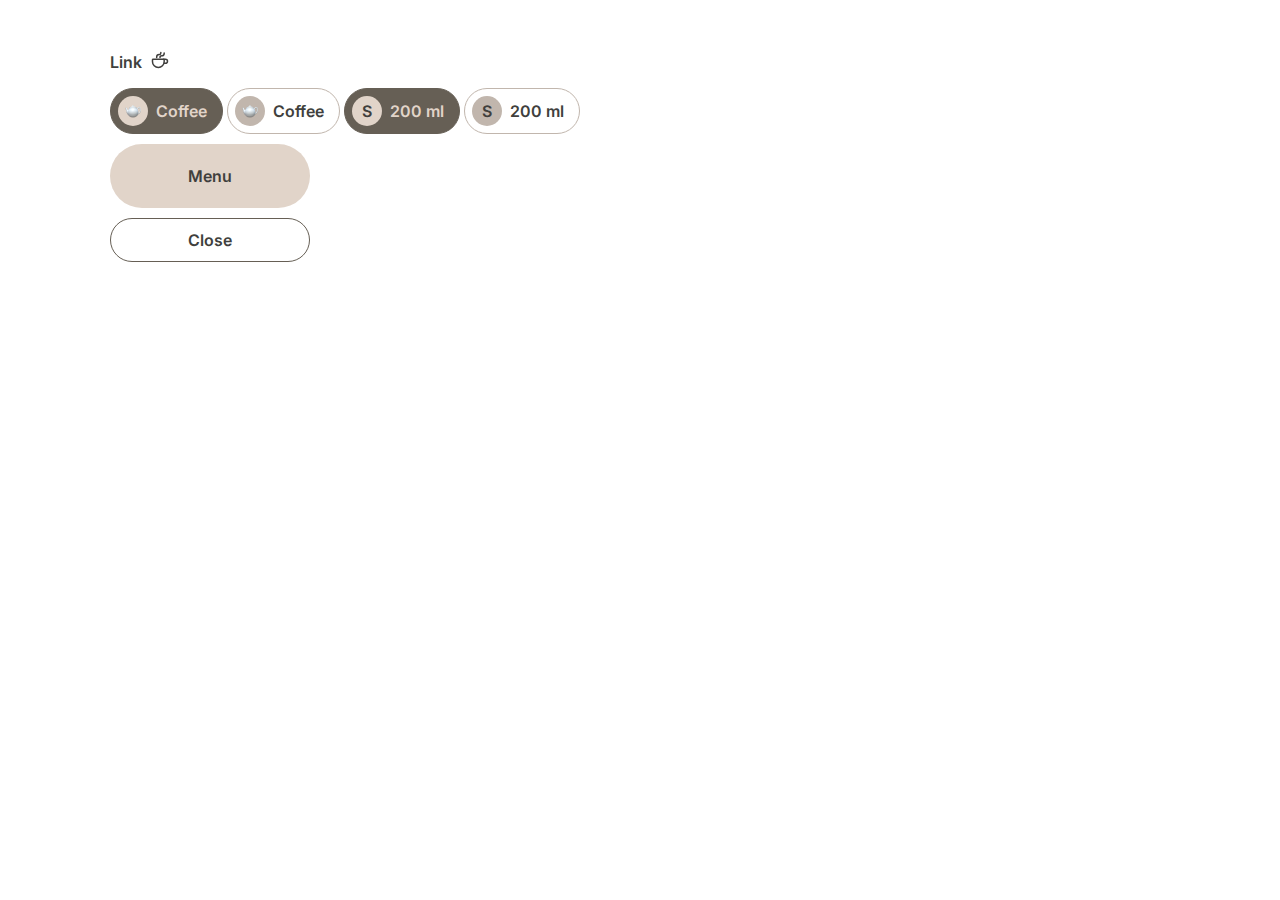
==== styleguide.html @ 366ae85c "feat: design-elements in progress" ====
<!DOCTYPE html>
<html lang="en">
  <head>
    <meta charset="UTF-8" />
    <meta name="viewport" content="width=device-width, initial-scale=1.0" />
    <link rel="preconnect" href="https://fonts.googleapis.com" />
    <link rel="preconnect" href="https://fonts.gstatic.com" crossorigin />
    <link
      href="https://fonts.googleapis.com/css2?family=Inter:wght@400;600&display=swap"
      rel="stylesheet"
    />
    <link rel="stylesheet" href="./css/style.css" />
    <title>Style GUIDE</title>
  </head>
  <body>
    <div class="styleguide">
      <a href="#" class="menu-item">
        <span class="menu-item__text">Link</span>
        <img class="menu-item__icon" src="./icons/coffee-cup.svg" alt="cup" />
      </a>

      <br />

      <button class="tab-item" disabled>
        <span class="tab-item__circle">
          <img
            class="tab-item__image"
            src="./img/tab-item/tea.png"
            alt="coffee"
          />
        </span>
        <span class="tab-item__text">Coffee</span>
      </button>

      <button class="tab-item">
        <span class="tab-item__circle">
          <img
            class="tab-item__image"
            src="./img/tab-item/tea.png"
            alt="coffee"
          />
        </span>
        <span class="tab-item__text">Coffee</span>
      </button>

      <button class="tab-item" disabled>
        <span class="tab-item__circle">
          <span class="tab-item__label">S</span>
        </span>
        <span class="tab-item__text">200 ml</span>
      </button>

      <button class="tab-item">
        <span class="tab-item__circle">
          <span class="tab-item__label">S</span>
        </span>
        <span class="tab-item__text">200 ml</span>
      </button>

      <br />

      <a href="#" class="button-primary">
        <span class="button-primary__container">
          <span class="button-primary__text">Menu</span>
          <img
            class="button-primary__icon"
            src="./icons/coffee-cup.svg"
            alt="cup of coffee"
          />
        </span>
      </a>

      <div class="button-container">
        <button class="button-secondary">Close</button>
      </div>
    </div>
  </body>
</html>
---- css/style.css ----
/*! normalize.css v8.0.1 | MIT License | github.com/necolas/normalize.css */
/* Document
   ========================================================================== */
/**
 * 1. Correct the line height in all browsers.
 * 2. Prevent adjustments of font size after orientation changes in iOS.
 */
html {
  line-height: 1.15; /* 1 */
  -webkit-text-size-adjust: 100%; /* 2 */
}

/* Sections
   ========================================================================== */
/**
 * Remove the margin in all browsers.
 */
body {
  margin: 0;
}

/**
 * Render the `main` element consistently in IE.
 */
main {
  display: block;
}

/**
 * Correct the font size and margin on `h1` elements within `section` and
 * `article` contexts in Chrome, Firefox, and Safari.
 */
h1 {
  font-size: 2em;
  margin: 0.67em 0;
}

/* Grouping content
   ========================================================================== */
/**
 * 1. Add the correct box sizing in Firefox.
 * 2. Show the overflow in Edge and IE.
 */
hr {
  box-sizing: content-box; /* 1 */
  height: 0; /* 1 */
  overflow: visible; /* 2 */
}

/**
 * 1. Correct the inheritance and scaling of font size in all browsers.
 * 2. Correct the odd `em` font sizing in all browsers.
 */
pre {
  font-family: monospace, monospace; /* 1 */
  font-size: 1em; /* 2 */
}

/* Text-level semantics
   ========================================================================== */
/**
 * Remove the gray background on active links in IE 10.
 */
a {
  background-color: transparent;
}

/**
 * 1. Remove the bottom border in Chrome 57-
 * 2. Add the correct text decoration in Chrome, Edge, IE, Opera, and Safari.
 */
abbr[title] {
  border-bottom: none; /* 1 */
  text-decoration: underline; /* 2 */
  -webkit-text-decoration: underline dotted;
          text-decoration: underline dotted; /* 2 */
}

/**
 * Add the correct font weight in Chrome, Edge, and Safari.
 */
b,
strong {
  font-weight: bolder;
}

/**
 * 1. Correct the inheritance and scaling of font size in all browsers.
 * 2. Correct the odd `em` font sizing in all browsers.
 */
code,
kbd,
samp {
  font-family: monospace, monospace; /* 1 */
  font-size: 1em; /* 2 */
}

/**
 * Add the correct font size in all browsers.
 */
small {
  font-size: 80%;
}

/**
 * Prevent `sub` and `sup` elements from affecting the line height in
 * all browsers.
 */
sub,
sup {
  font-size: 75%;
  line-height: 0;
  position: relative;
  vertical-align: baseline;
}

sub {
  bottom: -0.25em;
}

sup {
  top: -0.5em;
}

/* Embedded content
   ========================================================================== */
/**
 * Remove the border on images inside links in IE 10.
 */
img {
  border-style: none;
}

/* Forms
   ========================================================================== */
/**
 * 1. Change the font styles in all browsers.
 * 2. Remove the margin in Firefox and Safari.
 */
button,
input,
optgroup,
select,
textarea {
  font-family: inherit; /* 1 */
  font-size: 100%; /* 1 */
  line-height: 1.15; /* 1 */
  margin: 0; /* 2 */
}

/**
 * Show the overflow in IE.
 * 1. Show the overflow in Edge.
 */
button,
input { /* 1 */
  overflow: visible;
}

/**
 * Remove the inheritance of text transform in Edge, Firefox, and IE.
 * 1. Remove the inheritance of text transform in Firefox.
 */
button,
select { /* 1 */
  text-transform: none;
}

/**
 * Correct the inability to style clickable types in iOS and Safari.
 */
button,
[type=button],
[type=reset],
[type=submit] {
  -webkit-appearance: button;
}

/**
 * Remove the inner border and padding in Firefox.
 */
button::-moz-focus-inner,
[type=button]::-moz-focus-inner,
[type=reset]::-moz-focus-inner,
[type=submit]::-moz-focus-inner {
  border-style: none;
  padding: 0;
}

/**
 * Restore the focus styles unset by the previous rule.
 */
button:-moz-focusring,
[type=button]:-moz-focusring,
[type=reset]:-moz-focusring,
[type=submit]:-moz-focusring {
  outline: 1px dotted ButtonText;
}

/**
 * Correct the padding in Firefox.
 */
fieldset {
  padding: 0.35em 0.75em 0.625em;
}

/**
 * 1. Correct the text wrapping in Edge and IE.
 * 2. Correct the color inheritance from `fieldset` elements in IE.
 * 3. Remove the padding so developers are not caught out when they zero out
 *    `fieldset` elements in all browsers.
 */
legend {
  box-sizing: border-box; /* 1 */
  color: inherit; /* 2 */
  display: table; /* 1 */
  max-width: 100%; /* 1 */
  padding: 0; /* 3 */
  white-space: normal; /* 1 */
}

/**
 * Add the correct vertical alignment in Chrome, Firefox, and Opera.
 */
progress {
  vertical-align: baseline;
}

/**
 * Remove the default vertical scrollbar in IE 10+.
 */
textarea {
  overflow: auto;
}

/**
 * 1. Add the correct box sizing in IE 10.
 * 2. Remove the padding in IE 10.
 */
[type=checkbox],
[type=radio] {
  box-sizing: border-box; /* 1 */
  padding: 0; /* 2 */
}

/**
 * Correct the cursor style of increment and decrement buttons in Chrome.
 */
[type=number]::-webkit-inner-spin-button,
[type=number]::-webkit-outer-spin-button {
  height: auto;
}

/**
 * 1. Correct the odd appearance in Chrome and Safari.
 * 2. Correct the outline style in Safari.
 */
[type=search] {
  -webkit-appearance: textfield; /* 1 */
  outline-offset: -2px; /* 2 */
}

/**
 * Remove the inner padding in Chrome and Safari on macOS.
 */
[type=search]::-webkit-search-decoration {
  -webkit-appearance: none;
}

/**
 * 1. Correct the inability to style clickable types in iOS and Safari.
 * 2. Change font properties to `inherit` in Safari.
 */
::-webkit-file-upload-button {
  -webkit-appearance: button; /* 1 */
  font: inherit; /* 2 */
}

/* Interactive
   ========================================================================== */
/*
 * Add the correct display in Edge, IE 10+, and Firefox.
 */
details {
  display: block;
}

/*
 * Add the correct display in all browsers.
 */
summary {
  display: list-item;
}

/* Misc
   ========================================================================== */
/**
 * Add the correct display in IE 10+.
 */
template {
  display: none;
}

/**
 * Add the correct display in IE 10.
 */
[hidden] {
  display: none;
}

*,
*::after,
*::before {
  margin: 0;
  padding: 0;
  border: 0;
  box-sizing: border-box;
}

a {
  color: inherit;
  text-decoration: none;
}

img {
  vertical-align: top;
}

h1,
h2,
h3 {
  margin: 0;
}

li {
  list-style: none;
}

html,
body {
  font-family: "Inter", sans-serif;
  height: 100%;
}

.test {
  font-style: italic;
}

.button-secondary, .button-primary__text, .tab-item, .menu-item__text {
  font-size: 16px;
  font-weight: 600;
  line-height: 150%;
}

.styleguide {
  max-width: 78.75rem;
  margin: 0 auto;
  padding: 3.125rem 6.25rem;
}
.styleguide > * {
  margin-bottom: 0.625rem;
}

.button-container {
  width: 200px;
}

.menu-item {
  position: relative;
  display: inline-flex;
  -moz-column-gap: 0.5rem;
       column-gap: 0.5rem;
  padding-bottom: 0.25rem;
}
.menu-item__text {
  color: #403f3d;
}
.menu-item__icon {
  flex: 0 0 1.25rem;
  width: 1.25rem;
  height: 1.25rem;
}
.menu-item::after {
  content: "";
  position: absolute;
  left: 0;
  bottom: 0;
  height: 0.125rem;
  width: 0%;
  background-color: #403f3d;
  transition: 0.2s;
}
.menu-item:hover::after {
  width: 100%;
}

.tab-item {
  vertical-align: top;
  display: inline-flex;
  align-items: center;
  -moz-column-gap: 0.5rem;
       column-gap: 0.5rem;
  padding: 0.4375rem 0.9375rem 0.4375rem 0.4375rem;
  color: #403f3d;
  border: 0.0625rem solid #c1b6ad;
  border-radius: 3.125rem;
  background-color: transparent;
  cursor: pointer;
  transition: 0.2s;
}
.tab-item__circle {
  flex: 0 0 1.875rem;
  width: 1.875rem;
  height: 1.875rem;
  display: flex;
  align-items: center;
  justify-content: center;
  background-color: #c1b6ad;
  border-radius: 50%;
}
.tab-item__image {
  width: 1rem;
}
.tab-item:disabled, .tab-item:hover {
  background-color: #665f55;
  border-color: #665f55;
}
.tab-item:disabled .tab-item__circle, .tab-item:hover .tab-item__circle {
  background-color: #e1d4c9;
}
.tab-item:disabled .tab-item__text, .tab-item:hover .tab-item__text {
  color: #e1d4c9;
}
.tab-item:disabled {
  cursor: default;
}

.button-primary {
  display: inline-flex;
  justify-content: center;
  min-width: 12.5rem;
  padding: 1.25rem 0;
  background-color: #e1d4c9;
  border-radius: 6.25rem;
}
.button-primary:hover .button-primary__container {
  width: 4.5rem;
}
.button-primary__container {
  display: flex;
  align-items: center;
  -moz-column-gap: 0.5rem;
       column-gap: 0.5rem;
  width: 2.75rem;
  overflow: hidden;
  transition: 0.2s;
}
.button-primary__text {
  color: #403f3d;
}
.button-primary__icon {
  flex: 0 0 1.25rem;
  width: 1.25rem;
  height: 1.25rem;
}

.button-secondary {
  width: 100%;
  padding: 0.5625rem;
  color: #403f3d;
  text-align: center;
  background-color: transparent;
  border: 0.0625rem solid #665f55;
  border-radius: 6.25rem;
  cursor: pointer;
  transition: 0.2s;
}
.button-secondary:hover {
  color: #e1d4c9;
  background-color: #665f55;
  border-color: #665f55;
}/*# sourceMappingURL=style.css.map */
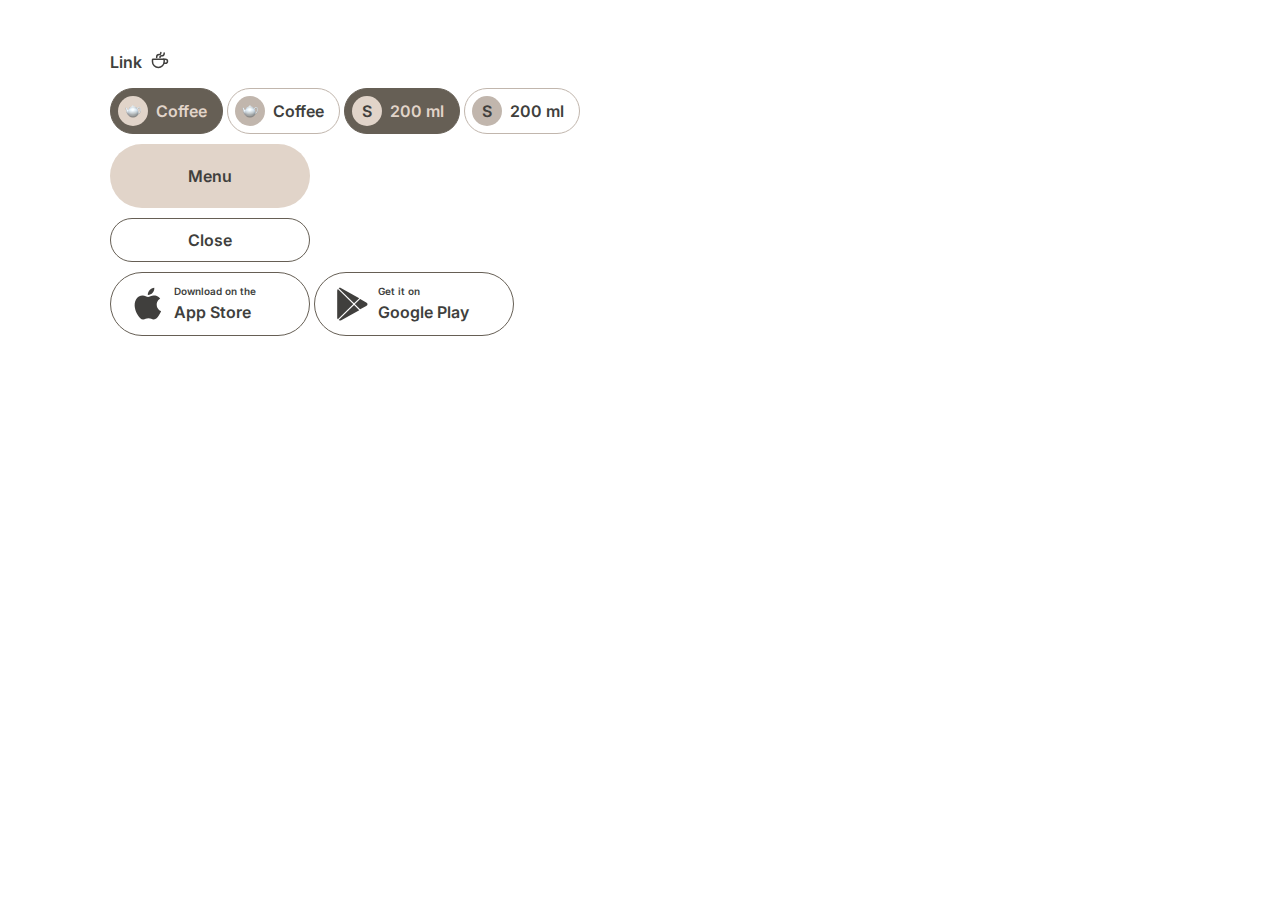
==== commit 234f62bc: "feat: buttons-store" ====
--- a/styleguide.html
+++ b/styleguide.html
@@ -73,6 +73,64 @@
       <div class="button-container">
         <button class="button-secondary">Close</button>
       </div>
+
+      <a href="#" class="button-store">
+        <span class="button-store__body">
+          <span class="button-store__icon-container">
+            <svg
+              class="button-store__icon"
+              width="36"
+              height="36"
+              viewBox="0 0 36 36"
+              xmlns="http://www.w3.org/2000/svg"
+            >
+              <path
+                d="M26.7063 18.6307C26.6694 14.6324 30.0641 12.6872 30.2193 12.5966C28.2967 9.86366 25.3169 9.49026 24.2697 9.46048C21.767 9.20369 19.3393 10.9206 18.0644 10.9206C16.764 10.9206 14.8008 9.48529 12.6848 9.52747C9.96196 9.56841 7.41468 11.1055 6.01762 13.4923C3.13444 18.359 5.28474 25.5108 8.04705 29.4446C9.42884 31.3712 11.0435 33.5223 13.1569 33.4466C15.2245 33.3635 15.9968 32.1614 18.4919 32.1614C20.9641 32.1614 21.6893 33.4466 23.8447 33.3983C26.0637 33.3635 27.4608 31.463 28.7942 29.519C30.3911 27.3108 31.0323 25.1362 31.0578 25.0245C31.0056 25.0071 26.7483 23.4229 26.7063 18.6307Z"
+              />
+              <path
+                d="M22.6347 6.87268C23.7468 5.51675 24.5076 3.67205 24.2964 1.80005C22.6869 1.86952 20.674 2.88554 19.5149 4.21169C18.4893 5.38029 17.5732 7.29571 17.8099 9.097C19.6179 9.2285 21.4743 8.20752 22.6347 6.87268Z"
+              />
+            </svg>
+          </span>
+          <span class="button-store__content">
+            <span class="button-store__download-text">Download on the</span>
+            <span class="button-store__service-text">App Store</span>
+          </span>
+        </span>
+      </a>
+
+      <a href="#" class="button-store">
+        <span class="button-store__body">
+          <span class="button-store__icon-container">
+            <svg
+              class="button-store__icon"
+              width="36"
+              height="36"
+              viewBox="0 0 36 36"
+              xmlns="http://www.w3.org/2000/svg"
+            >
+              <path
+                d="M3.7558 3.20309C3.39335 3.57302 3.18359 4.14896 3.18359 4.89483V31.4995C3.18359 32.2454 3.39335 32.8213 3.7558 33.1913L3.84525 33.2725L19.1359 18.3701V18.0182L3.84525 3.11587L3.7558 3.20309Z"
+              />
+              <path
+                d="M26.0776 23.34L20.9863 18.3701V18.0182L26.0837 13.0482L26.1979 13.1129L32.2345 16.4618C33.9573 17.4122 33.9573 18.9761 32.2345 19.9325L26.1979 23.2754L26.0776 23.34Z"
+              />
+              <path
+                d="M25.2733 24.2008L20.0617 19.1196L4.68164 34.1167C5.25384 34.7031 6.18695 34.7738 7.24807 34.1873L25.2733 24.2008Z"
+              />
+              <path
+                d="M25.2733 12.1876L7.24807 2.20103C6.18695 1.62058 5.25384 1.69125 4.68164 2.27772L20.0617 17.2688L25.2733 12.1876Z"
+              />
+            </svg>
+          </span>
+          <span class="button-store__content">
+            <span class="button-store__download-text">Get it on</span>
+            <span class="button-store__service-text">Google Play</span>
+          </span>
+        </span>
+      </a>
+
+      <br />
     </div>
   </body>
 </html>
--- a/css/style.css
+++ b/css/style.css
@@ -346,7 +346,13 @@
   font-style: italic;
 }
 
-.button-secondary, .button-primary__text, .tab-item, .menu-item__text {
+.button-store__download-text {
+  font-size: 10px;
+  font-weight: 600;
+  line-height: 140%;
+}
+
+.button-store__service-text, .button-secondary, .button-primary__text, .tab-item, .menu-item__text {
   font-size: 16px;
   font-weight: 600;
   line-height: 150%;
@@ -479,4 +485,45 @@
   color: #e1d4c9;
   background-color: #665f55;
   border-color: #665f55;
+}
+
+.button-store {
+  display: inline-block;
+  padding: 11px 19px;
+  min-width: 200px;
+  color: #403f3d;
+  background-color: transparent;
+  border: 1px solid #665f55;
+  border-radius: 6.25rem;
+  transition: 0.2s;
+}
+.button-store__body {
+  display: flex;
+  align-items: center;
+  -moz-column-gap: 8px;
+       column-gap: 8px;
+}
+.button-store__icon-container {
+  flex: 0 0 36px;
+  width: 36px;
+  height: 36px;
+}
+.button-store__icon {
+  fill: #403f3d;
+  width: 100%;
+  height: 100%;
+}
+.button-store__content > * {
+  display: block;
+}
+.button-store__content > *:not(:last-child) {
+  margin-bottom: 2px;
+}
+.button-store:hover {
+  background-color: #665f55;
+  border-color: #665f55;
+  color: #e1d4c9;
+}
+.button-store:hover .button-store__icon {
+  fill: #e1d4c9;
 }/*# sourceMappingURL=style.css.map */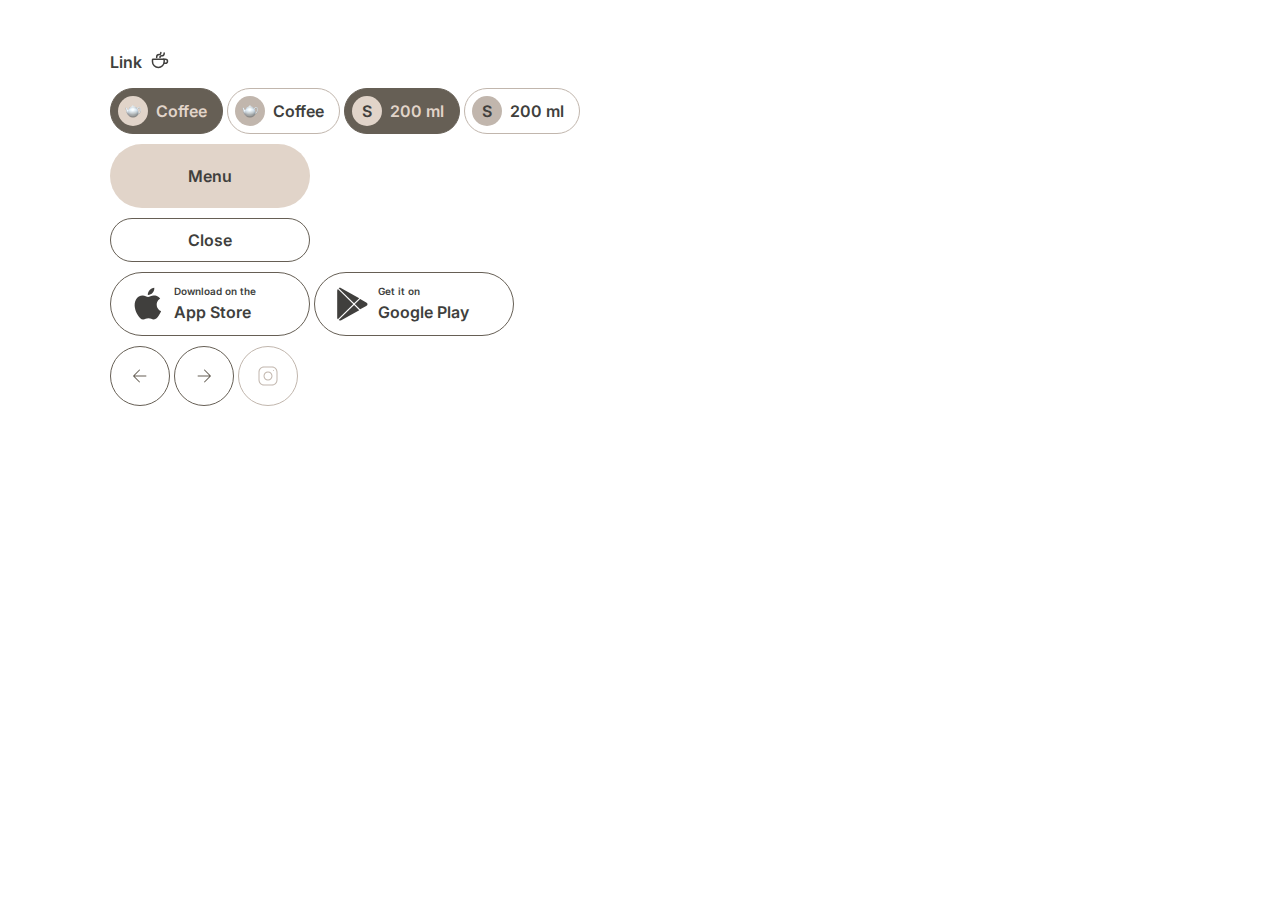
==== commit ef3d52ff: "feat: buttons-dark,light,rotate" ====
--- a/styleguide.html
+++ b/styleguide.html
@@ -82,6 +82,7 @@
               width="36"
               height="36"
               viewBox="0 0 36 36"
+              fill="#000000"
               xmlns="http://www.w3.org/2000/svg"
             >
               <path
@@ -107,6 +108,7 @@
               width="36"
               height="36"
               viewBox="0 0 36 36"
+              fill="#000000"
               xmlns="http://www.w3.org/2000/svg"
             >
               <path
@@ -131,6 +133,77 @@
       </a>
 
       <br />
+
+      <button class="button-icon button-icon_rotate180">
+        <span class="button-icon__icon-container">
+          <svg
+            class="button-icon__icon"
+            width="24"
+            height="24"
+            viewBox="0 0 24 24"
+            fill="#000000"
+            xmlns="http://www.w3.org/2000/svg"
+          >
+            <path
+              fill-rule="evenodd"
+              clip-rule="evenodd"
+              d="M12.1464 5.64645C11.9512 5.84171 11.9512 6.15829 12.1464 6.35355L17.2929 11.5H6C5.72386 11.5 5.5 11.7239 5.5 12C5.5 12.2761 5.72386 12.5 6 12.5H17.2929L12.1464 17.6464C11.9512 17.8417 11.9512 18.1583 12.1464 18.3536C12.3417 18.5488 12.6583 18.5488 12.8536 18.3536L18.8536 12.3536C19.0488 12.1583 19.0488 11.8417 18.8536 11.6464L12.8536 5.64645C12.6583 5.45118 12.3417 5.45118 12.1464 5.64645Z"
+            />
+          </svg>
+        </span>
+      </button>
+
+      <button class="button-icon">
+        <span class="button-icon__icon-container">
+          <svg
+            class="button-icon__icon"
+            width="24"
+            height="24"
+            viewBox="0 0 24 24"
+            fill="#000000"
+            xmlns="http://www.w3.org/2000/svg"
+          >
+            <path
+              fill-rule="evenodd"
+              clip-rule="evenodd"
+              d="M12.1464 5.64645C11.9512 5.84171 11.9512 6.15829 12.1464 6.35355L17.2929 11.5H6C5.72386 11.5 5.5 11.7239 5.5 12C5.5 12.2761 5.72386 12.5 6 12.5H17.2929L12.1464 17.6464C11.9512 17.8417 11.9512 18.1583 12.1464 18.3536C12.3417 18.5488 12.6583 18.5488 12.8536 18.3536L18.8536 12.3536C19.0488 12.1583 19.0488 11.8417 18.8536 11.6464L12.8536 5.64645C12.6583 5.45118 12.3417 5.45118 12.1464 5.64645Z"
+            />
+          </svg>
+        </span>
+      </button>
+
+      <button class="button-icon button-icon_light">
+        <span class="button-icon__icon-container">
+          <svg
+            class="button-icon__icon"
+            width="24"
+            height="24"
+            viewBox="0 0 24 24"
+            fill="#000000"
+            xmlns="http://www.w3.org/2000/svg"
+          >
+            <path
+              fill-rule="evenodd"
+              clip-rule="evenodd"
+              d="M12 8.5C10.067 8.5 8.5 10.067 8.5 12C8.5 13.933 10.067 15.5 12 15.5C13.933 15.5 15.5 13.933 15.5 12C15.5 10.067 13.933 8.5 12 8.5ZM7.5 12C7.5 9.51472 9.51472 7.5 12 7.5C14.4853 7.5 16.5 9.51472 16.5 12C16.5 14.4853 14.4853 16.5 12 16.5C9.51472 16.5 7.5 14.4853 7.5 12Z"
+            />
+            <path
+              fill-rule="evenodd"
+              clip-rule="evenodd"
+              d="M8 3.5C5.51472 3.5 3.5 5.51472 3.5 8V16C3.5 18.4853 5.51472 20.5 8 20.5H16C18.4853 20.5 20.5 18.4853 20.5 16V8C20.5 5.51472 18.4853 3.5 16 3.5H8ZM2.5 8C2.5 4.96243 4.96243 2.5 8 2.5H16C19.0376 2.5 21.5 4.96243 21.5 8V16C21.5 19.0376 19.0376 21.5 16 21.5H8C4.96243 21.5 2.5 19.0376 2.5 16V8Z"
+            />
+            <path
+              fill-rule="evenodd"
+              clip-rule="evenodd"
+              d="M17.8445 6.12723C18.0497 6.31196 18.0664 6.6281 17.8817 6.83336L17.8717 6.84447C17.6869 7.04972 17.3708 7.06636 17.1655 6.88163C16.9603 6.6969 16.9436 6.38076 17.1284 6.1755L17.1384 6.16439C17.3231 5.95914 17.6392 5.9425 17.8445 6.12723Z"
+            />
+          </svg>
+        </span>
+      </button>
+
+      <br />
+
+      <div class="button-icon-burger"></div>
     </div>
   </body>
 </html>
--- a/css/style.css
+++ b/css/style.css
@@ -526,4 +526,49 @@
 }
 .button-store:hover .button-store__icon {
   fill: #e1d4c9;
+}
+
+.button-icon {
+  display: inline-flex;
+  align-items: center;
+  justify-content: center;
+  width: 60px;
+  height: 60px;
+  background-color: transparent;
+  border: 1px solid #665f55;
+  border-radius: 50%;
+  cursor: pointer;
+  transition: 0.2s;
+}
+.button-icon__icon-container {
+  width: 24px;
+  height: 24px;
+}
+.button-icon__icon {
+  fill: #665f55;
+  width: 100%;
+  height: 100%;
+}
+.button-icon:hover {
+  background-color: #665f55;
+  border-color: #665f55;
+}
+.button-icon:hover .button-icon__icon {
+  fill: #e1d4c9;
+}
+.button-icon_light {
+  border-color: #c1b6ad;
+}
+.button-icon_light .button-icon__icon {
+  fill: #c1b6ad;
+}
+.button-icon_light:hover {
+  background-color: #e1d4c9;
+  border-color: #e1d4c9;
+}
+.button-icon_light:hover .button-icon__icon {
+  fill: #403f3d;
+}
+.button-icon_rotate180 .button-icon__icon-container {
+  transform: rotate(180deg);
 }/*# sourceMappingURL=style.css.map */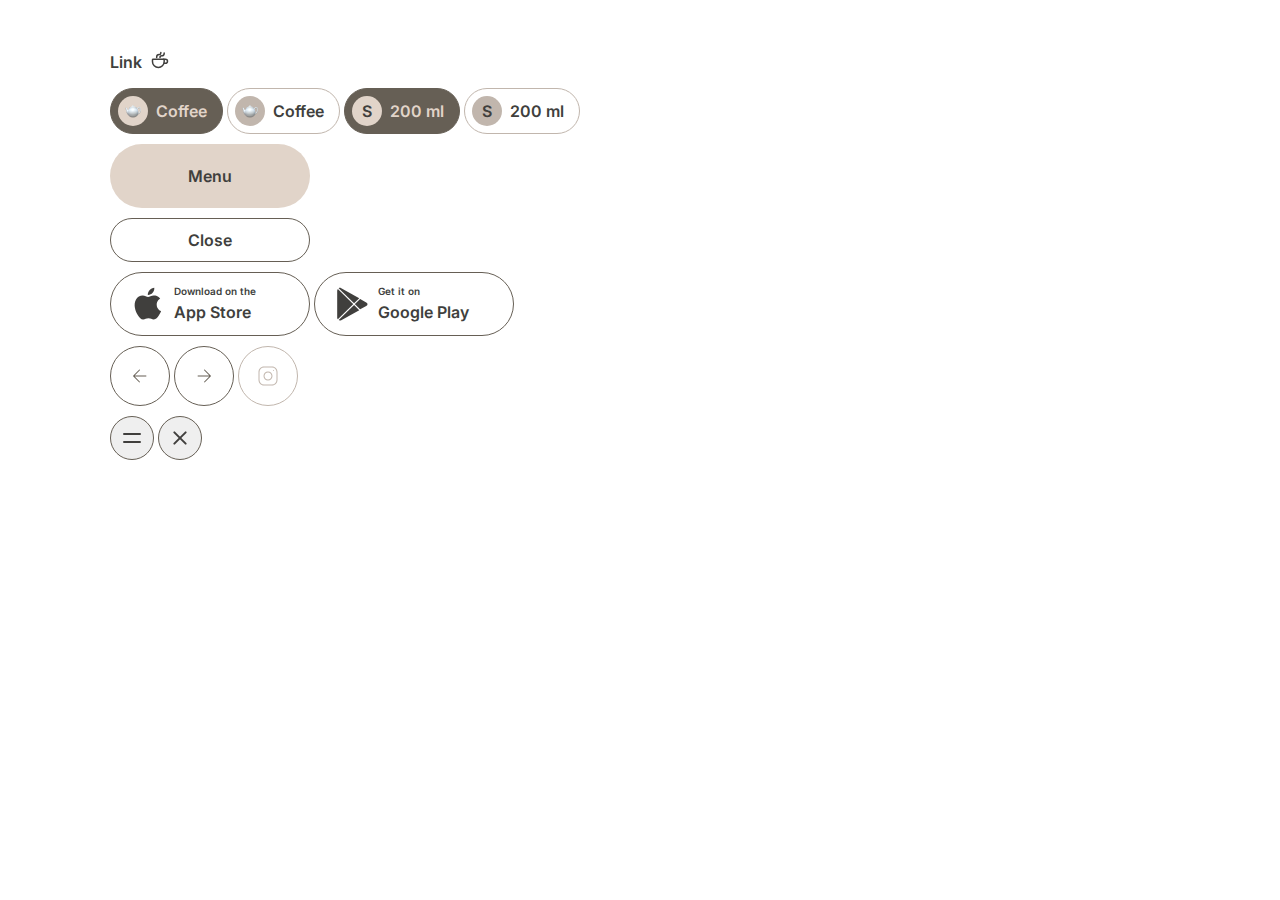
==== commit f39ea6e3: "feat: buttons-burger" ====
--- a/styleguide.html
+++ b/styleguide.html
@@ -203,7 +203,8 @@
 
       <br />
 
-      <div class="button-icon-burger"></div>
+      <button class="button-icon-burger"></button>
+      <button class="button-icon-burger _active"></button>
     </div>
   </body>
 </html>
--- a/css/style.css
+++ b/css/style.css
@@ -489,8 +489,8 @@
 
 .button-store {
   display: inline-block;
-  padding: 11px 19px;
-  min-width: 200px;
+  padding: 0.6875rem 1.1875rem;
+  min-width: 12.5rem;
   color: #403f3d;
   background-color: transparent;
   border: 1px solid #665f55;
@@ -500,13 +500,13 @@
 .button-store__body {
   display: flex;
   align-items: center;
-  -moz-column-gap: 8px;
-       column-gap: 8px;
+  -moz-column-gap: 0.5rem;
+       column-gap: 0.5rem;
 }
 .button-store__icon-container {
-  flex: 0 0 36px;
-  width: 36px;
-  height: 36px;
+  flex: 0 0 2.25rem;
+  width: 2.25rem;
+  height: 2.25rem;
 }
 .button-store__icon {
   fill: #403f3d;
@@ -517,7 +517,7 @@
   display: block;
 }
 .button-store__content > *:not(:last-child) {
-  margin-bottom: 2px;
+  margin-bottom: 0.125rem;
 }
 .button-store:hover {
   background-color: #665f55;
@@ -532,17 +532,17 @@
   display: inline-flex;
   align-items: center;
   justify-content: center;
-  width: 60px;
-  height: 60px;
+  width: 3.75rem;
+  height: 3.75rem;
   background-color: transparent;
-  border: 1px solid #665f55;
+  border: 0.0625rem solid #665f55;
   border-radius: 50%;
   cursor: pointer;
   transition: 0.2s;
 }
 .button-icon__icon-container {
-  width: 24px;
-  height: 24px;
+  width: 1.5rem;
+  height: 1.5rem;
 }
 .button-icon__icon {
   fill: #665f55;
@@ -571,4 +571,36 @@
 }
 .button-icon_rotate180 .button-icon__icon-container {
   transform: rotate(180deg);
+}
+
+.button-icon-burger {
+  position: relative;
+  width: 2.75rem;
+  height: 2.75rem;
+  border: 0.0625rem solid #665f55;
+  border-radius: 50%;
+  cursor: pointer;
+}
+.button-icon-burger::after, .button-icon-burger::before {
+  content: "";
+  position: absolute;
+  display: block;
+  left: 0.75rem;
+  right: 0.75rem;
+  height: 0.125rem;
+  background-color: #403f3d;
+  border-radius: 0.125rem;
+  transition: 0.2s;
+}
+.button-icon-burger::before {
+  bottom: 1rem;
+}
+.button-icon-burger::after {
+  top: 1rem;
+}
+.button-icon-burger._active::before {
+  transform: translateY(-0.25rem) rotate(-45deg);
+}
+.button-icon-burger._active::after {
+  transform: translateY(0.25rem) rotate(45deg);
 }/*# sourceMappingURL=style.css.map */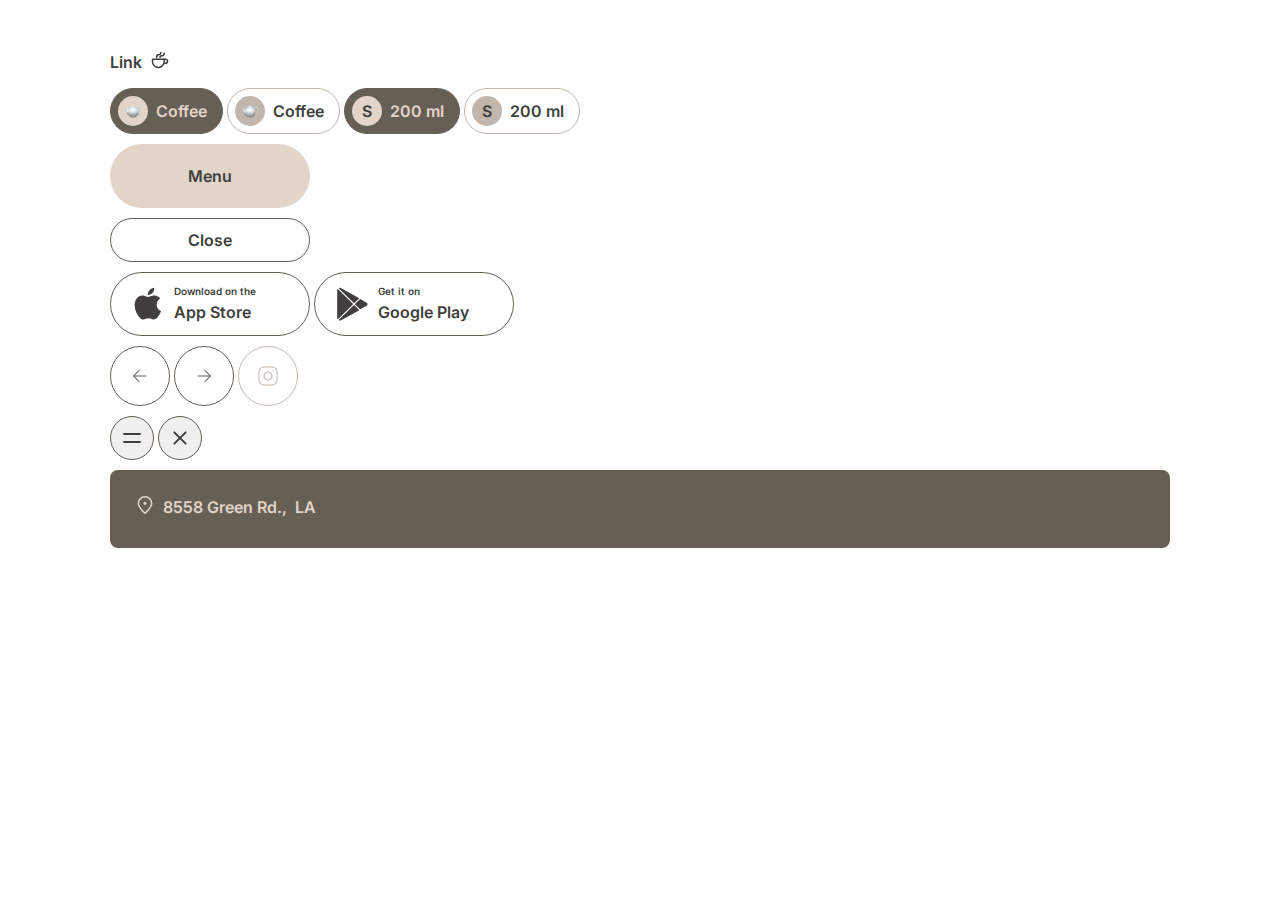
==== commit 969437c1: "feat: guid-style elements complete" ====
--- a/styleguide.html
+++ b/styleguide.html
@@ -205,6 +205,15 @@
 
       <button class="button-icon-burger"></button>
       <button class="button-icon-burger _active"></button>
+
+      <br />
+
+      <div class="footer__containter">
+        <a href="#" class="menu-item menu-item__contact">
+          <img class="menu-item__icon" src="./icons/pin.svg" alt="cup" />
+          <span class="menu-item__text">8558 Green Rd.,&nbsp;&nbsp;LA</span>
+        </a>
+      </div>
     </div>
   </body>
 </html>
--- a/css/style.css
+++ b/css/style.css
@@ -371,6 +371,12 @@
   width: 200px;
 }
 
+.footer__containter {
+  padding: 25px;
+  background-color: #665f55;
+  border-radius: 8px;
+}
+
 .menu-item {
   position: relative;
   display: inline-flex;
@@ -398,6 +404,12 @@
 }
 .menu-item:hover::after {
   width: 100%;
+}
+.menu-item__contact .menu-item__text {
+  color: #e1d4c9;
+}
+.menu-item__contact::after {
+  background-color: #e1d4c9;
 }
 
 .tab-item {
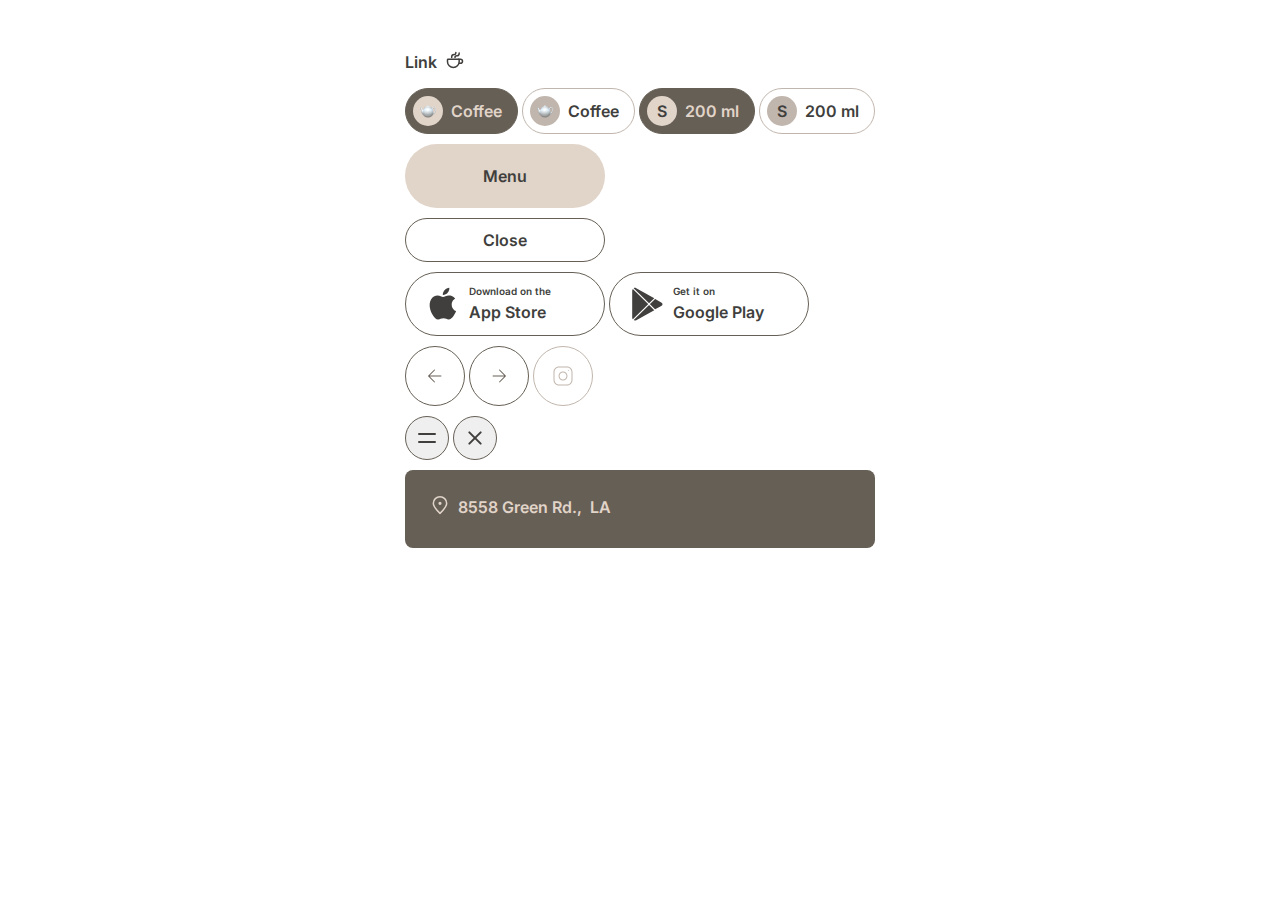
==== commit 49bb290a: "feat: add header fixed" ====
--- a/styleguide.html
+++ b/styleguide.html
@@ -1,96 +1,64 @@
 <!DOCTYPE html>
 <html lang="en">
-  <head>
-    <meta charset="UTF-8" />
-    <meta name="viewport" content="width=device-width, initial-scale=1.0" />
-    <link rel="preconnect" href="https://fonts.googleapis.com" />
-    <link rel="preconnect" href="https://fonts.gstatic.com" crossorigin />
-    <link
-      href="https://fonts.googleapis.com/css2?family=Inter:wght@400;600&display=swap"
-      rel="stylesheet"
-    />
-    <link rel="stylesheet" href="./css/style.css" />
-    <title>Style GUIDE</title>
-  </head>
-  <body>
+
+<head>
+  <meta charset="UTF-8" />
+  <meta name="viewport" content="width=device-width, initial-scale=1.0" />
+  <link rel="preconnect" href="https://fonts.googleapis.com" />
+  <link rel="preconnect" href="https://fonts.gstatic.com" crossorigin />
+  <link href="https://fonts.googleapis.com/css2?family=Inter:wght@400;600&display=swap" rel="stylesheet" />
+  <link rel="stylesheet" href="./css/style.css" />
+  <title>Style GUIDE</title>
+</head>
+
+<body>
+  <div class="wrapper">
     <div class="styleguide">
       <a href="#" class="menu-item">
         <span class="menu-item__text">Link</span>
         <img class="menu-item__icon" src="./icons/coffee-cup.svg" alt="cup" />
       </a>
-
       <br />
-
       <button class="tab-item" disabled>
         <span class="tab-item__circle">
-          <img
-            class="tab-item__image"
-            src="./img/tab-item/tea.png"
-            alt="coffee"
-          />
+          <img class="tab-item__image" src="./img/tab-item/tea.png" alt="coffee" />
         </span>
         <span class="tab-item__text">Coffee</span>
       </button>
-
       <button class="tab-item">
         <span class="tab-item__circle">
-          <img
-            class="tab-item__image"
-            src="./img/tab-item/tea.png"
-            alt="coffee"
-          />
+          <img class="tab-item__image" src="./img/tab-item/tea.png" alt="coffee" />
         </span>
         <span class="tab-item__text">Coffee</span>
       </button>
-
       <button class="tab-item" disabled>
         <span class="tab-item__circle">
           <span class="tab-item__label">S</span>
         </span>
         <span class="tab-item__text">200 ml</span>
       </button>
-
       <button class="tab-item">
         <span class="tab-item__circle">
           <span class="tab-item__label">S</span>
         </span>
         <span class="tab-item__text">200 ml</span>
       </button>
-
       <br />
-
       <a href="#" class="button-primary">
         <span class="button-primary__container">
           <span class="button-primary__text">Menu</span>
-          <img
-            class="button-primary__icon"
-            src="./icons/coffee-cup.svg"
-            alt="cup of coffee"
-          />
+          <img class="button-primary__icon" src="./icons/coffee-cup.svg" alt="cup of coffee" />
         </span>
       </a>
-
       <div class="button-container">
         <button class="button-secondary">Close</button>
       </div>
-
       <a href="#" class="button-store">
         <span class="button-store__body">
           <span class="button-store__icon-container">
-            <svg
-              class="button-store__icon"
-              width="36"
-              height="36"
-              viewBox="0 0 36 36"
-              fill="#000000"
-              xmlns="http://www.w3.org/2000/svg"
-            >
-              <path
-                d="M26.7063 18.6307C26.6694 14.6324 30.0641 12.6872 30.2193 12.5966C28.2967 9.86366 25.3169 9.49026 24.2697 9.46048C21.767 9.20369 19.3393 10.9206 18.0644 10.9206C16.764 10.9206 14.8008 9.48529 12.6848 9.52747C9.96196 9.56841 7.41468 11.1055 6.01762 13.4923C3.13444 18.359 5.28474 25.5108 8.04705 29.4446C9.42884 31.3712 11.0435 33.5223 13.1569 33.4466C15.2245 33.3635 15.9968 32.1614 18.4919 32.1614C20.9641 32.1614 21.6893 33.4466 23.8447 33.3983C26.0637 33.3635 27.4608 31.463 28.7942 29.519C30.3911 27.3108 31.0323 25.1362 31.0578 25.0245C31.0056 25.0071 26.7483 23.4229 26.7063 18.6307Z"
-              />
-              <path
-                d="M22.6347 6.87268C23.7468 5.51675 24.5076 3.67205 24.2964 1.80005C22.6869 1.86952 20.674 2.88554 19.5149 4.21169C18.4893 5.38029 17.5732 7.29571 17.8099 9.097C19.6179 9.2285 21.4743 8.20752 22.6347 6.87268Z"
-              />
+            <svg class="button-store__icon" width="36" height="36" viewBox="0 0 36 36" fill="#000000" xmlns="http://www.w3.org/2000/svg">
+              <path d="M26.7063 18.6307C26.6694 14.6324 30.0641 12.6872 30.2193 12.5966C28.2967 9.86366 25.3169 9.49026 24.2697 9.46048C21.767 9.20369 19.3393 10.9206 18.0644 10.9206C16.764 10.9206 14.8008 9.48529 12.6848 9.52747C9.96196 9.56841 7.41468 11.1055 6.01762 13.4923C3.13444 18.359 5.28474 25.5108 8.04705 29.4446C9.42884 31.3712 11.0435 33.5223 13.1569 33.4466C15.2245 33.3635 15.9968 32.1614 18.4919 32.1614C20.9641 32.1614 21.6893 33.4466 23.8447 33.3983C26.0637 33.3635 27.4608 31.463 28.7942 29.519C30.3911 27.3108 31.0323 25.1362 31.0578 25.0245C31.0056 25.0071 26.7483 23.4229 26.7063 18.6307Z" />
+              <path d="M22.6347 6.87268C23.7468 5.51675 24.5076 3.67205 24.2964 1.80005C22.6869 1.86952 20.674 2.88554 19.5149 4.21169C18.4893 5.38029 17.5732 7.29571 17.8099 9.097C19.6179 9.2285 21.4743 8.20752 22.6347 6.87268Z" />
             </svg>
           </span>
           <span class="button-store__content">
@@ -99,30 +67,14 @@
           </span>
         </span>
       </a>
-
       <a href="#" class="button-store">
         <span class="button-store__body">
           <span class="button-store__icon-container">
-            <svg
-              class="button-store__icon"
-              width="36"
-              height="36"
-              viewBox="0 0 36 36"
-              fill="#000000"
-              xmlns="http://www.w3.org/2000/svg"
-            >
-              <path
-                d="M3.7558 3.20309C3.39335 3.57302 3.18359 4.14896 3.18359 4.89483V31.4995C3.18359 32.2454 3.39335 32.8213 3.7558 33.1913L3.84525 33.2725L19.1359 18.3701V18.0182L3.84525 3.11587L3.7558 3.20309Z"
-              />
-              <path
-                d="M26.0776 23.34L20.9863 18.3701V18.0182L26.0837 13.0482L26.1979 13.1129L32.2345 16.4618C33.9573 17.4122 33.9573 18.9761 32.2345 19.9325L26.1979 23.2754L26.0776 23.34Z"
-              />
-              <path
-                d="M25.2733 24.2008L20.0617 19.1196L4.68164 34.1167C5.25384 34.7031 6.18695 34.7738 7.24807 34.1873L25.2733 24.2008Z"
-              />
-              <path
-                d="M25.2733 12.1876L7.24807 2.20103C6.18695 1.62058 5.25384 1.69125 4.68164 2.27772L20.0617 17.2688L25.2733 12.1876Z"
-              />
+            <svg class="button-store__icon" width="36" height="36" viewBox="0 0 36 36" fill="#000000" xmlns="http://www.w3.org/2000/svg">
+              <path d="M3.7558 3.20309C3.39335 3.57302 3.18359 4.14896 3.18359 4.89483V31.4995C3.18359 32.2454 3.39335 32.8213 3.7558 33.1913L3.84525 33.2725L19.1359 18.3701V18.0182L3.84525 3.11587L3.7558 3.20309Z" />
+              <path d="M26.0776 23.34L20.9863 18.3701V18.0182L26.0837 13.0482L26.1979 13.1129L32.2345 16.4618C33.9573 17.4122 33.9573 18.9761 32.2345 19.9325L26.1979 23.2754L26.0776 23.34Z" />
+              <path d="M25.2733 24.2008L20.0617 19.1196L4.68164 34.1167C5.25384 34.7031 6.18695 34.7738 7.24807 34.1873L25.2733 24.2008Z" />
+              <path d="M25.2733 12.1876L7.24807 2.20103C6.18695 1.62058 5.25384 1.69125 4.68164 2.27772L20.0617 17.2688L25.2733 12.1876Z" />
             </svg>
           </span>
           <span class="button-store__content">
@@ -131,83 +83,34 @@
           </span>
         </span>
       </a>
-
       <br />
-
       <button class="button-icon button-icon_rotate180">
         <span class="button-icon__icon-container">
-          <svg
-            class="button-icon__icon"
-            width="24"
-            height="24"
-            viewBox="0 0 24 24"
-            fill="#000000"
-            xmlns="http://www.w3.org/2000/svg"
-          >
-            <path
-              fill-rule="evenodd"
-              clip-rule="evenodd"
-              d="M12.1464 5.64645C11.9512 5.84171 11.9512 6.15829 12.1464 6.35355L17.2929 11.5H6C5.72386 11.5 5.5 11.7239 5.5 12C5.5 12.2761 5.72386 12.5 6 12.5H17.2929L12.1464 17.6464C11.9512 17.8417 11.9512 18.1583 12.1464 18.3536C12.3417 18.5488 12.6583 18.5488 12.8536 18.3536L18.8536 12.3536C19.0488 12.1583 19.0488 11.8417 18.8536 11.6464L12.8536 5.64645C12.6583 5.45118 12.3417 5.45118 12.1464 5.64645Z"
-            />
+          <svg class="button-icon__icon" width="24" height="24" viewBox="0 0 24 24" fill="#000000" xmlns="http://www.w3.org/2000/svg">
+            <path fill-rule="evenodd" clip-rule="evenodd" d="M12.1464 5.64645C11.9512 5.84171 11.9512 6.15829 12.1464 6.35355L17.2929 11.5H6C5.72386 11.5 5.5 11.7239 5.5 12C5.5 12.2761 5.72386 12.5 6 12.5H17.2929L12.1464 17.6464C11.9512 17.8417 11.9512 18.1583 12.1464 18.3536C12.3417 18.5488 12.6583 18.5488 12.8536 18.3536L18.8536 12.3536C19.0488 12.1583 19.0488 11.8417 18.8536 11.6464L12.8536 5.64645C12.6583 5.45118 12.3417 5.45118 12.1464 5.64645Z" />
           </svg>
         </span>
       </button>
-
       <button class="button-icon">
         <span class="button-icon__icon-container">
-          <svg
-            class="button-icon__icon"
-            width="24"
-            height="24"
-            viewBox="0 0 24 24"
-            fill="#000000"
-            xmlns="http://www.w3.org/2000/svg"
-          >
-            <path
-              fill-rule="evenodd"
-              clip-rule="evenodd"
-              d="M12.1464 5.64645C11.9512 5.84171 11.9512 6.15829 12.1464 6.35355L17.2929 11.5H6C5.72386 11.5 5.5 11.7239 5.5 12C5.5 12.2761 5.72386 12.5 6 12.5H17.2929L12.1464 17.6464C11.9512 17.8417 11.9512 18.1583 12.1464 18.3536C12.3417 18.5488 12.6583 18.5488 12.8536 18.3536L18.8536 12.3536C19.0488 12.1583 19.0488 11.8417 18.8536 11.6464L12.8536 5.64645C12.6583 5.45118 12.3417 5.45118 12.1464 5.64645Z"
-            />
+          <svg class="button-icon__icon" width="24" height="24" viewBox="0 0 24 24" fill="#000000" xmlns="http://www.w3.org/2000/svg">
+            <path fill-rule="evenodd" clip-rule="evenodd" d="M12.1464 5.64645C11.9512 5.84171 11.9512 6.15829 12.1464 6.35355L17.2929 11.5H6C5.72386 11.5 5.5 11.7239 5.5 12C5.5 12.2761 5.72386 12.5 6 12.5H17.2929L12.1464 17.6464C11.9512 17.8417 11.9512 18.1583 12.1464 18.3536C12.3417 18.5488 12.6583 18.5488 12.8536 18.3536L18.8536 12.3536C19.0488 12.1583 19.0488 11.8417 18.8536 11.6464L12.8536 5.64645C12.6583 5.45118 12.3417 5.45118 12.1464 5.64645Z" />
           </svg>
         </span>
       </button>
-
       <button class="button-icon button-icon_light">
         <span class="button-icon__icon-container">
-          <svg
-            class="button-icon__icon"
-            width="24"
-            height="24"
-            viewBox="0 0 24 24"
-            fill="#000000"
-            xmlns="http://www.w3.org/2000/svg"
-          >
-            <path
-              fill-rule="evenodd"
-              clip-rule="evenodd"
-              d="M12 8.5C10.067 8.5 8.5 10.067 8.5 12C8.5 13.933 10.067 15.5 12 15.5C13.933 15.5 15.5 13.933 15.5 12C15.5 10.067 13.933 8.5 12 8.5ZM7.5 12C7.5 9.51472 9.51472 7.5 12 7.5C14.4853 7.5 16.5 9.51472 16.5 12C16.5 14.4853 14.4853 16.5 12 16.5C9.51472 16.5 7.5 14.4853 7.5 12Z"
-            />
-            <path
-              fill-rule="evenodd"
-              clip-rule="evenodd"
-              d="M8 3.5C5.51472 3.5 3.5 5.51472 3.5 8V16C3.5 18.4853 5.51472 20.5 8 20.5H16C18.4853 20.5 20.5 18.4853 20.5 16V8C20.5 5.51472 18.4853 3.5 16 3.5H8ZM2.5 8C2.5 4.96243 4.96243 2.5 8 2.5H16C19.0376 2.5 21.5 4.96243 21.5 8V16C21.5 19.0376 19.0376 21.5 16 21.5H8C4.96243 21.5 2.5 19.0376 2.5 16V8Z"
-            />
-            <path
-              fill-rule="evenodd"
-              clip-rule="evenodd"
-              d="M17.8445 6.12723C18.0497 6.31196 18.0664 6.6281 17.8817 6.83336L17.8717 6.84447C17.6869 7.04972 17.3708 7.06636 17.1655 6.88163C16.9603 6.6969 16.9436 6.38076 17.1284 6.1755L17.1384 6.16439C17.3231 5.95914 17.6392 5.9425 17.8445 6.12723Z"
-            />
+          <svg class="button-icon__icon" width="24" height="24" viewBox="0 0 24 24" fill="#000000" xmlns="http://www.w3.org/2000/svg">
+            <path fill-rule="evenodd" clip-rule="evenodd" d="M12 8.5C10.067 8.5 8.5 10.067 8.5 12C8.5 13.933 10.067 15.5 12 15.5C13.933 15.5 15.5 13.933 15.5 12C15.5 10.067 13.933 8.5 12 8.5ZM7.5 12C7.5 9.51472 9.51472 7.5 12 7.5C14.4853 7.5 16.5 9.51472 16.5 12C16.5 14.4853 14.4853 16.5 12 16.5C9.51472 16.5 7.5 14.4853 7.5 12Z" />
+            <path fill-rule="evenodd" clip-rule="evenodd" d="M8 3.5C5.51472 3.5 3.5 5.51472 3.5 8V16C3.5 18.4853 5.51472 20.5 8 20.5H16C18.4853 20.5 20.5 18.4853 20.5 16V8C20.5 5.51472 18.4853 3.5 16 3.5H8ZM2.5 8C2.5 4.96243 4.96243 2.5 8 2.5H16C19.0376 2.5 21.5 4.96243 21.5 8V16C21.5 19.0376 19.0376 21.5 16 21.5H8C4.96243 21.5 2.5 19.0376 2.5 16V8Z" />
+            <path fill-rule="evenodd" clip-rule="evenodd" d="M17.8445 6.12723C18.0497 6.31196 18.0664 6.6281 17.8817 6.83336L17.8717 6.84447C17.6869 7.04972 17.3708 7.06636 17.1655 6.88163C16.9603 6.6969 16.9436 6.38076 17.1284 6.1755L17.1384 6.16439C17.3231 5.95914 17.6392 5.9425 17.8445 6.12723Z" />
           </svg>
         </span>
       </button>
-
       <br />
-
       <button class="button-icon-burger"></button>
       <button class="button-icon-burger _active"></button>
-
       <br />
-
       <div class="footer__containter">
         <a href="#" class="menu-item menu-item__contact">
           <img class="menu-item__icon" src="./icons/pin.svg" alt="cup" />
@@ -215,5 +118,7 @@
         </a>
       </div>
     </div>
-  </body>
-</html>
+  </div>
+</body>
+
+</html>--- a/css/style.css
+++ b/css/style.css
@@ -338,12 +338,7 @@
 
 html,
 body {
-  font-family: "Inter", sans-serif;
   height: 100%;
-}
-
-.test {
-  font-style: italic;
 }
 
 .button-store__download-text {
@@ -352,7 +347,7 @@
   line-height: 140%;
 }
 
-.button-store__service-text, .button-secondary, .button-primary__text, .tab-item, .menu-item__text {
+.header__menu-left-link, .button-store__service-text, .button-secondary, .button-primary__text, .tab-item, .menu-item__text {
   font-size: 16px;
   font-weight: 600;
   line-height: 150%;
@@ -615,4 +610,63 @@
 }
 .button-icon-burger._active::after {
   transform: translateY(0.25rem) rotate(45deg);
+}
+
+.wrapper {
+  display: flex;
+  flex-direction: column;
+  min-height: 100%;
+  font-family: "Inter", sans-serif;
+  overflow: hidden;
+}
+.wrapper > .main {
+  flex: 1;
+}
+
+._container {
+  max-width: 90rem;
+  padding: 0 40px;
+  margin: 0 auto;
+}
+
+.header {
+  margin-top: 20px;
+}
+.header__container {
+  display: flex;
+  align-items: center;
+}
+.header__logo-container {
+  flex: 0 0 100px;
+}
+.header__logo-image {
+  width: 100%;
+  height: 100%;
+}
+.header__menu-container {
+  flex: 1 1 auto;
+  display: flex;
+  align-items: center;
+}
+.header__menu-left {
+  flex: 1 1 auto;
+  display: flex;
+  justify-content: center;
+  align-items: center;
+}
+.header__menu-list {
+  display: flex;
+  flex-wrap: wrap;
+  -moz-column-gap: 40px;
+       column-gap: 40px;
+  padding: 0 10px;
+}
+.header__menu-left-link {
+  color: #403f3d;
+}
+.header__menu-right {
+  flex: 0 1 auto;
+}
+.header__burger-container {
+  display: none;
 }/*# sourceMappingURL=style.css.map */